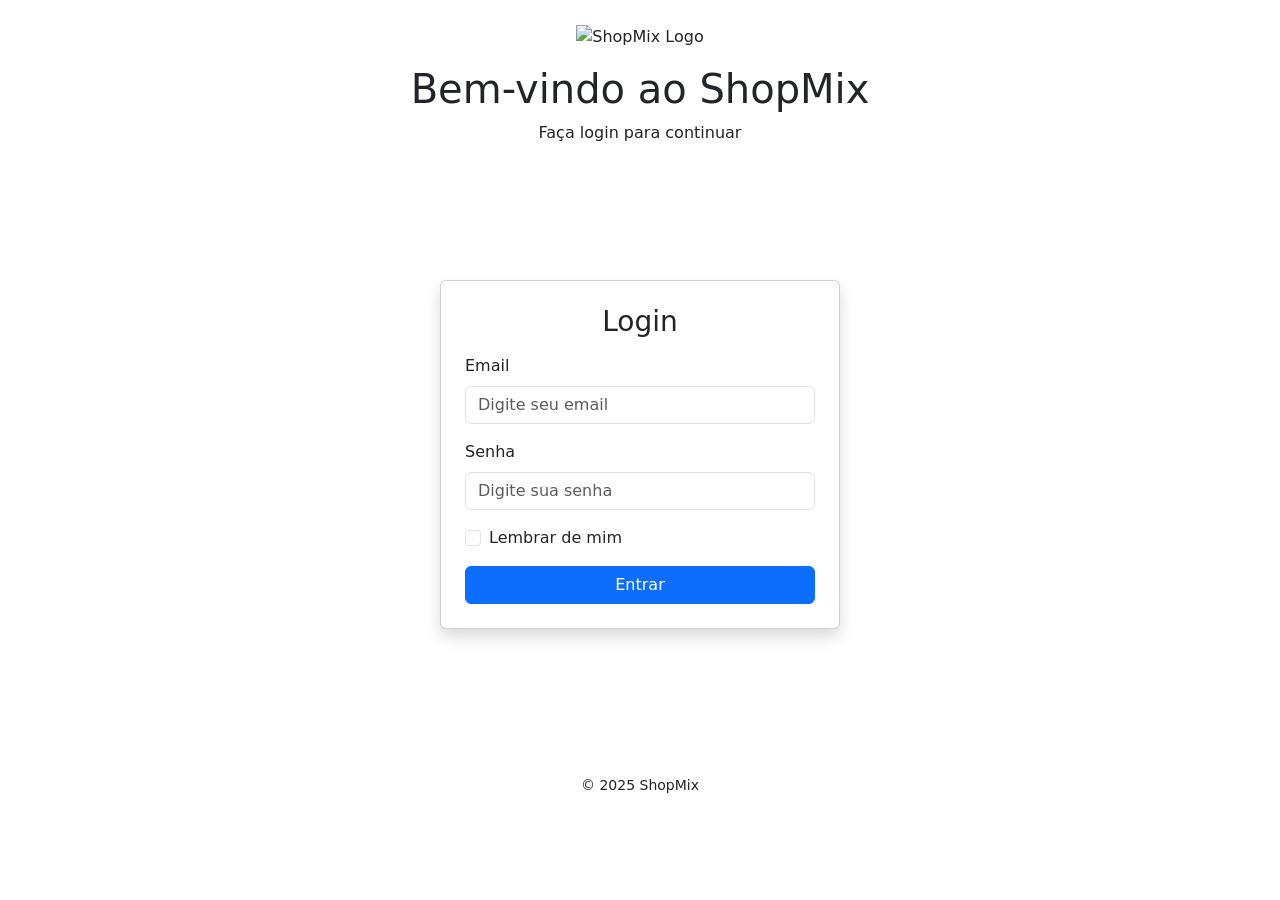
==== src/main/resources/templates/index.html @ 16fdc1c0 "os 3 html estão prontos para conexão e parte da logica do sistema, trocando ID por names e adicionan" ====
<!doctype html>
<html lang="pt-br">
<head>
    <meta charset="UTF-8">
    <meta name="viewport" content="width=device-width, initial-scale=1">
    <title>ShopMix - Login</title>

    <link rel="stylesheet" href="/css/style.css">
    <link href="https://cdn.jsdelivr.net/npm/bootstrap@5.3.0/dist/css/bootstrap.min.css" rel="stylesheet">
</head>

<body>

<header class="header text-center p-4">
    <img src="/assets/imgs/login-shopmix/ShopMix 4x.png" alt="ShopMix Logo" style="max-width: 200px;">
    <h1 class="mt-3">Bem-vindo ao ShopMix</h1>
    <p>Faça login para continuar</p>
</header>

<div class="container d-flex justify-content-center align-items-center" style="min-height: 60vh;">

    <div class="card p-4 shadow" style="width: 100%; max-width: 400px;">

        <h3 class="mb-3 text-center">Login</h3>

        <!-- ALERTA DE ERRO (BACK-END PREENCHE) -->
        <!-- Exemplo: renderizar se houver erro -->
        <div id="errorMessage" class="alert alert-danger d-none">
            Email ou senha inválidos
        </div>

        <form action="/login" method="POST">

            <!-- EMAIL -->
            <div class="mb-3">
                <label class="form-label">Email</label>
                <input
                        type="email"
                        name="email"
                        class="form-control"
                        placeholder="Digite seu email"
                        required
                >
            </div>

            <!-- SENHA -->
            <div class="mb-3">
                <label class="form-label">Senha</label>
                <input
                        type="password"
                        name="password"
                        class="form-control"
                        placeholder="Digite sua senha"
                        required
                >
            </div>

            <!-- LEMBRAR -->
            <div class="form-check mb-3">
                <input type="checkbox" name="remember" class="form-check-input">
                <label class="form-check-label">Lembrar de mim</label>
            </div>

            <button type="submit" class="btn btn-primary w-100">
                Entrar
            </button>

        </form>

    </div>

</div>

<footer class="text-center mt-5 mb-3">
    <small>&copy; 2025 ShopMix</small>
</footer>

<script src="https://cdn.jsdelivr.net/npm/bootstrap@5.3.0/dist/js/bootstrap.bundle.min.js"></script>

</body>
</html>
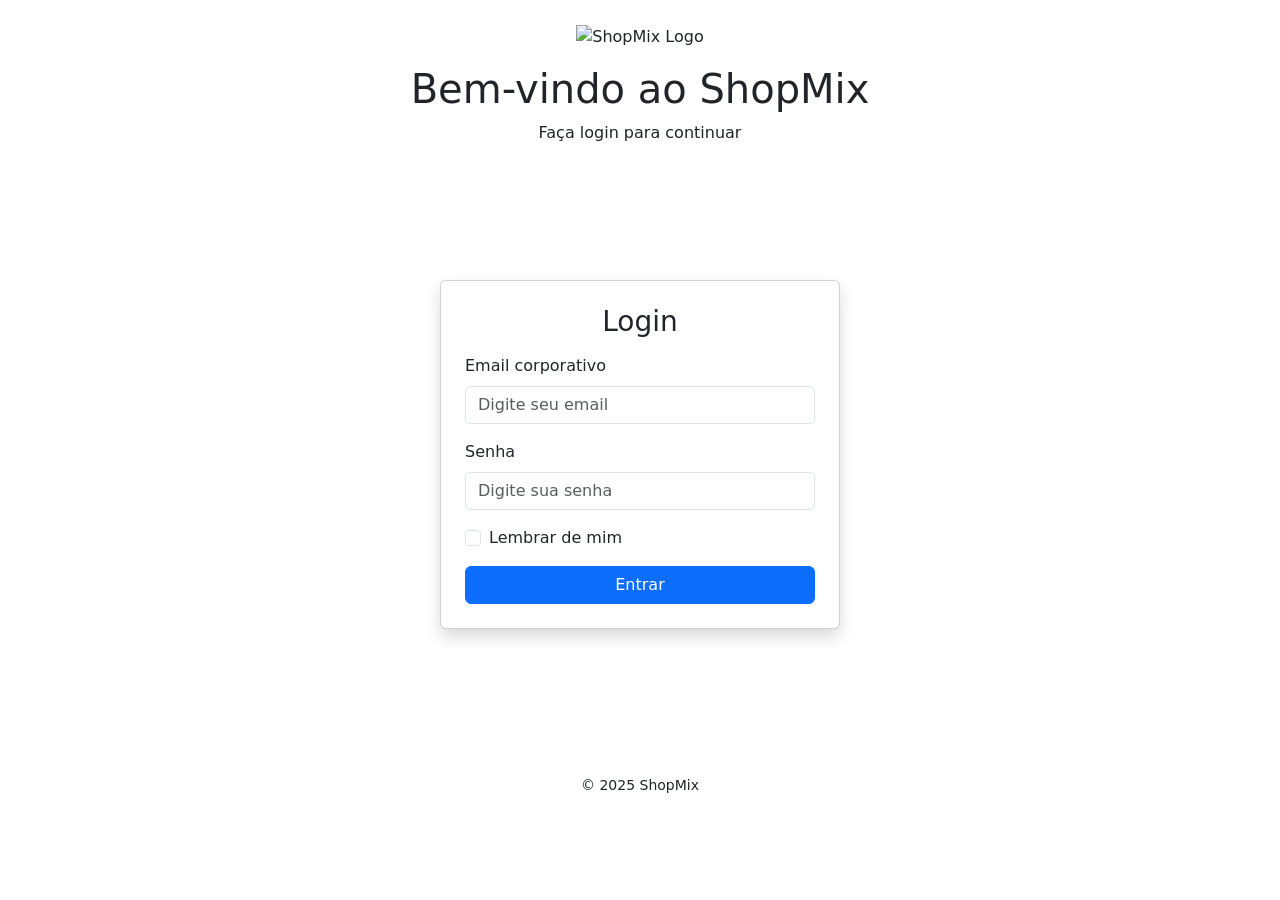
==== commit 82e97f12: "Conexão com banco de dados, lógica efetuada com sucesso tanto na parte de inserção de produtos e pos" ====
--- a/src/main/resources/templates/index.html
+++ b/src/main/resources/templates/index.html
@@ -33,7 +33,7 @@
 
             <!-- EMAIL -->
             <div class="mb-3">
-                <label class="form-label">Email</label>
+                <label class="form-label">Email corporativo</label>
                 <input
                         type="email"
                         name="email"
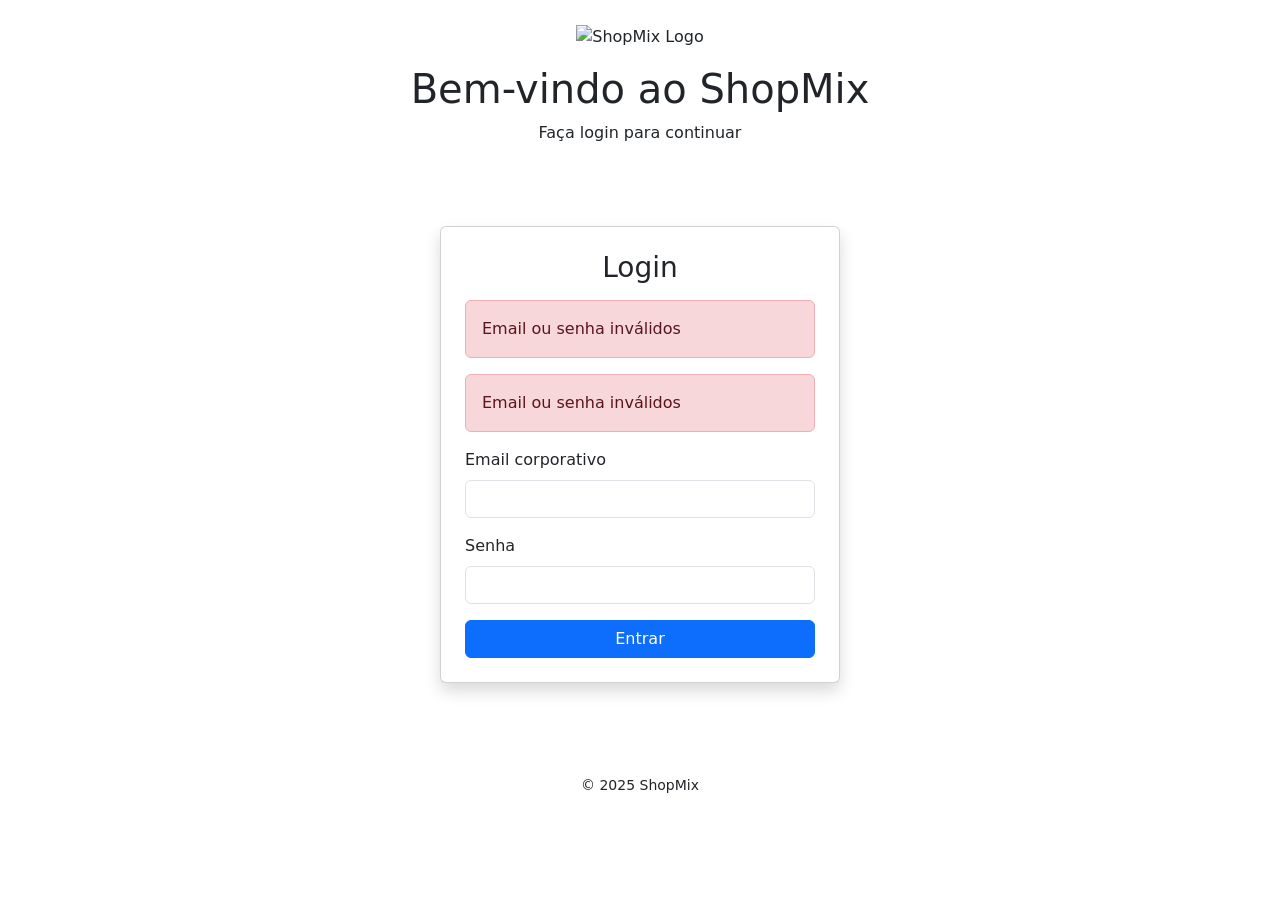
==== commit 22805277: "Funcionalidade no Login deixando-o seguro, usando SpringSecurity para a aplicação de criptografia, j" ====
--- a/src/main/resources/templates/index.html
+++ b/src/main/resources/templates/index.html
@@ -25,40 +25,26 @@
 
         <!-- ALERTA DE ERRO (BACK-END PREENCHE) -->
         <!-- Exemplo: renderizar se houver erro -->
-        <div id="errorMessage" class="alert alert-danger d-none">
+        <div th:if="${param.erro}" class="alert alert-danger">
             Email ou senha inválidos
         </div>
 
         <form action="/login" method="POST">
 
-            <!-- EMAIL -->
+            <input type="hidden" th:name="${_csrf.parameterName}" th:value="${_csrf.token}" />
+
+            <div th:if="${param.erro}" class="alert alert-danger">
+                Email ou senha inválidos
+            </div>
+
             <div class="mb-3">
                 <label class="form-label">Email corporativo</label>
-                <input
-                        type="email"
-                        name="email"
-                        class="form-control"
-                        placeholder="Digite seu email"
-                        required
-                >
+                <input type="email" name="username" class="form-control" required>
             </div>
 
-            <!-- SENHA -->
             <div class="mb-3">
                 <label class="form-label">Senha</label>
-                <input
-                        type="password"
-                        name="password"
-                        class="form-control"
-                        placeholder="Digite sua senha"
-                        required
-                >
-            </div>
-
-            <!-- LEMBRAR -->
-            <div class="form-check mb-3">
-                <input type="checkbox" name="remember" class="form-check-input">
-                <label class="form-check-label">Lembrar de mim</label>
+                <input type="password" name="password" class="form-control" required>
             </div>
 
             <button type="submit" class="btn btn-primary w-100">
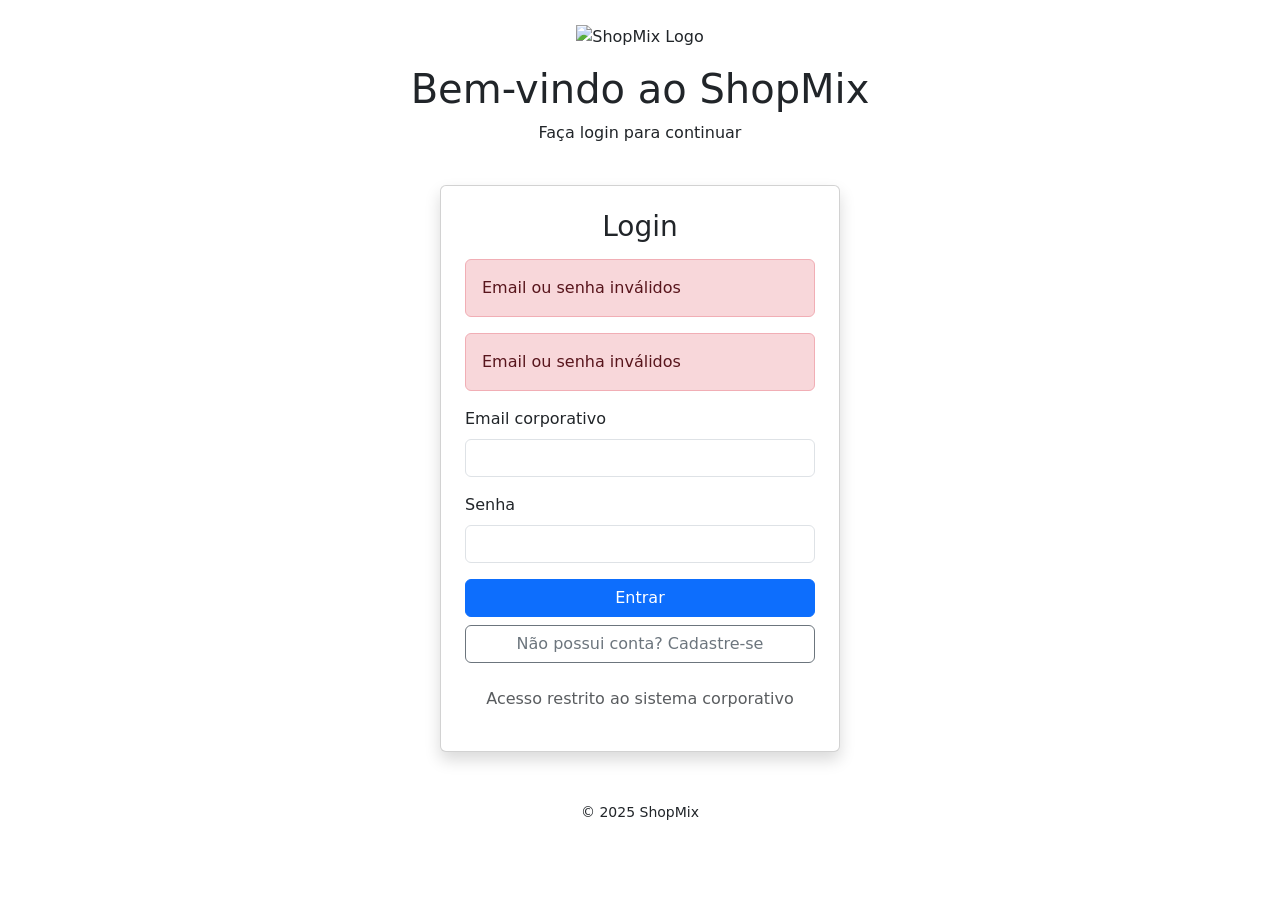
==== commit bb59349c: "Finalização de projeto, adicionando a pagina de cadastro.html junto com sua funcionalidade tudo cert" ====
--- a/src/main/resources/templates/index.html
+++ b/src/main/resources/templates/index.html
@@ -7,6 +7,7 @@
 
     <link rel="stylesheet" href="/css/style.css">
     <link href="https://cdn.jsdelivr.net/npm/bootstrap@5.3.0/dist/css/bootstrap.min.css" rel="stylesheet">
+    <link rel="shortcut icon" href="/assets/imgs/ico/shopico.ico" type="image/x-icon">
 </head>
 
 <body>
@@ -47,9 +48,20 @@
                 <input type="password" name="password" class="form-control" required>
             </div>
 
-            <button type="submit" class="btn btn-primary w-100">
-                Entrar
-            </button>
+            <div class="d-grid gap-2">
+
+                <button type="submit" class="btn btn-primary">
+                    Entrar
+                </button>
+
+                <a href="/cadastro" class="btn btn-outline-secondary">
+                    Não possui conta? Cadastre-se
+                </a>
+                <p class="text-center mt-3 text-muted">
+                    Acesso restrito ao sistema corporativo
+                </p>
+
+            </div>
 
         </form>
 
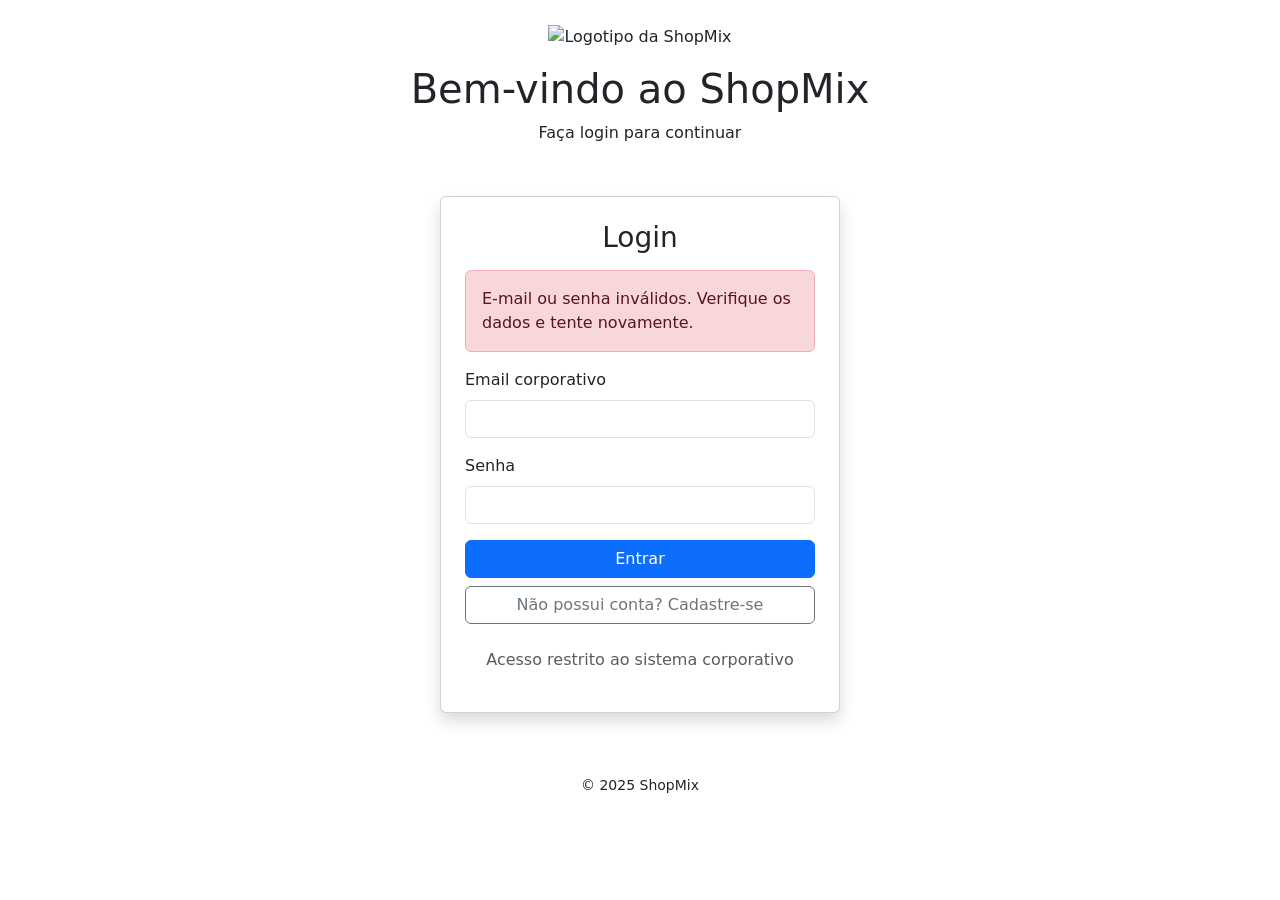
==== commit 31989117: "## Melhorias de acessibilidade da ShopMix concluídas (sem reconstruir o projeto) - Mantida a arquite" ====
--- a/src/main/resources/templates/index.html
+++ b/src/main/resources/templates/index.html
@@ -1,51 +1,66 @@
 <!doctype html>
-<html lang="pt-br">
+<html xmlns:th="http://www.thymeleaf.org" lang="pt-BR">
 <head>
     <meta charset="UTF-8">
     <meta name="viewport" content="width=device-width, initial-scale=1">
-    <title>ShopMix - Login</title>
+    <title>Login - ShopMix</title>
 
     <link rel="stylesheet" href="/css/style.css">
     <link href="https://cdn.jsdelivr.net/npm/bootstrap@5.3.0/dist/css/bootstrap.min.css" rel="stylesheet">
     <link rel="shortcut icon" href="/assets/imgs/ico/shopico.ico" type="image/x-icon">
+
+    <!-- Acessibilidade -->
+    <th:block th:replace="~{fragments/acessibilidade :: recursos}"></th:block>
 </head>
 
 <body>
 
+<a th:replace="~{fragments/acessibilidade :: skip-link}"></a>
+
 <header class="header text-center p-4">
-    <img src="/assets/imgs/login-shopmix/ShopMix 4x.png" alt="ShopMix Logo" style="max-width: 200px;">
+    <img src="/assets/imgs/login-shopmix/ShopMix 4x.png"
+         alt="Logotipo da ShopMix"
+         style="max-width: 200px;">
     <h1 class="mt-3">Bem-vindo ao ShopMix</h1>
     <p>Faça login para continuar</p>
 </header>
 
-<div class="container d-flex justify-content-center align-items-center" style="min-height: 60vh;">
+<main id="conteudo-principal" class="container d-flex justify-content-center align-items-center" style="min-height: 60vh;">
 
-    <div class="card p-4 shadow" style="width: 100%; max-width: 400px;">
+    <section class="card p-4 shadow" style="width: 100%; max-width: 400px;" aria-labelledby="titulo-login">
 
-        <h3 class="mb-3 text-center">Login</h3>
+        <h2 id="titulo-login" class="h3 mb-3 text-center">Login</h2>
 
-        <!-- ALERTA DE ERRO (BACK-END PREENCHE) -->
-        <!-- Exemplo: renderizar se houver erro -->
-        <div th:if="${param.erro}" class="alert alert-danger">
-            Email ou senha inválidos
+        <!-- Mensagem de erro anunciada por leitores de tela -->
+        <div th:if="${param.erro}"
+             class="alert alert-danger"
+             role="alert"
+             aria-live="assertive">
+            E-mail ou senha inválidos. Verifique os dados e tente novamente.
         </div>
 
-        <form action="/login" method="POST">
+        <form action="/login" method="POST" novalidate>
 
             <input type="hidden" th:name="${_csrf.parameterName}" th:value="${_csrf.token}" />
 
-            <div th:if="${param.erro}" class="alert alert-danger">
-                Email ou senha inválidos
+            <div class="mb-3">
+                <label class="form-label" for="username">Email corporativo</label>
+                <input type="email"
+                       id="username"
+                       name="username"
+                       class="form-control"
+                       autocomplete="email"
+                       required>
             </div>
 
             <div class="mb-3">
-                <label class="form-label">Email corporativo</label>
-                <input type="email" name="username" class="form-control" required>
-            </div>
-
-            <div class="mb-3">
-                <label class="form-label">Senha</label>
-                <input type="password" name="password" class="form-control" required>
+                <label class="form-label" for="password">Senha</label>
+                <input type="password"
+                       id="password"
+                       name="password"
+                       class="form-control"
+                       autocomplete="current-password"
+                       required>
             </div>
 
             <div class="d-grid gap-2">
@@ -65,15 +80,19 @@
 
         </form>
 
-    </div>
+    </section>
 
-</div>
+</main>
 
 <footer class="text-center mt-5 mb-3">
     <small>&copy; 2025 ShopMix</small>
 </footer>
 
+<!-- Painel de acessibilidade -->
+<div th:replace="~{fragments/acessibilidade :: painel}"></div>
+
 <script src="https://cdn.jsdelivr.net/npm/bootstrap@5.3.0/dist/js/bootstrap.bundle.min.js"></script>
+<th:block th:replace="~{fragments/acessibilidade :: scripts}"></th:block>
 
 </body>
-</html>+</html>
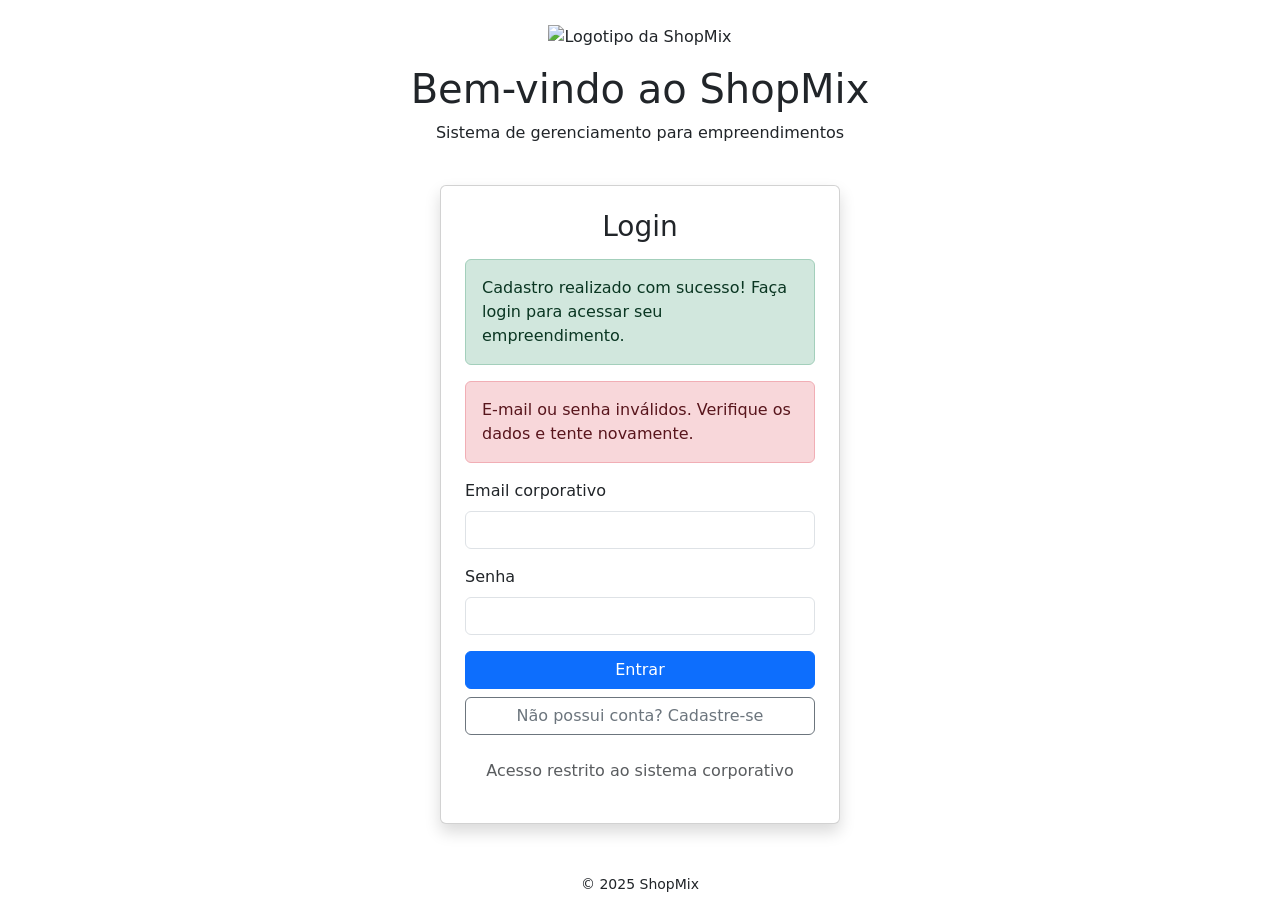
==== commit 6c396ff6: "Auto-generated changes" ====
--- a/src/main/resources/templates/index.html
+++ b/src/main/resources/templates/index.html
@@ -17,12 +17,14 @@
 
 <a th:replace="~{fragments/acessibilidade :: skip-link}"></a>
 
+<div th:replace="~{fragments/acessibilidade :: barra-tema}"></div>
+
 <header class="header text-center p-4">
     <img src="/assets/imgs/login-shopmix/ShopMix 4x.png"
          alt="Logotipo da ShopMix"
          style="max-width: 200px;">
     <h1 class="mt-3">Bem-vindo ao ShopMix</h1>
-    <p>Faça login para continuar</p>
+    <p>Sistema de gerenciamento para empreendimentos</p>
 </header>
 
 <main id="conteudo-principal" class="container d-flex justify-content-center align-items-center" style="min-height: 60vh;">
@@ -30,6 +32,14 @@
     <section class="card p-4 shadow" style="width: 100%; max-width: 400px;" aria-labelledby="titulo-login">
 
         <h2 id="titulo-login" class="h3 mb-3 text-center">Login</h2>
+
+        <!-- Mensagem de sucesso após cadastro -->
+        <div th:if="${param.cadastro}"
+             class="alert alert-success"
+             role="status"
+             aria-live="polite">
+            Cadastro realizado com sucesso! Faça login para acessar seu empreendimento.
+        </div>
 
         <!-- Mensagem de erro anunciada por leitores de tela -->
         <div th:if="${param.erro}"
